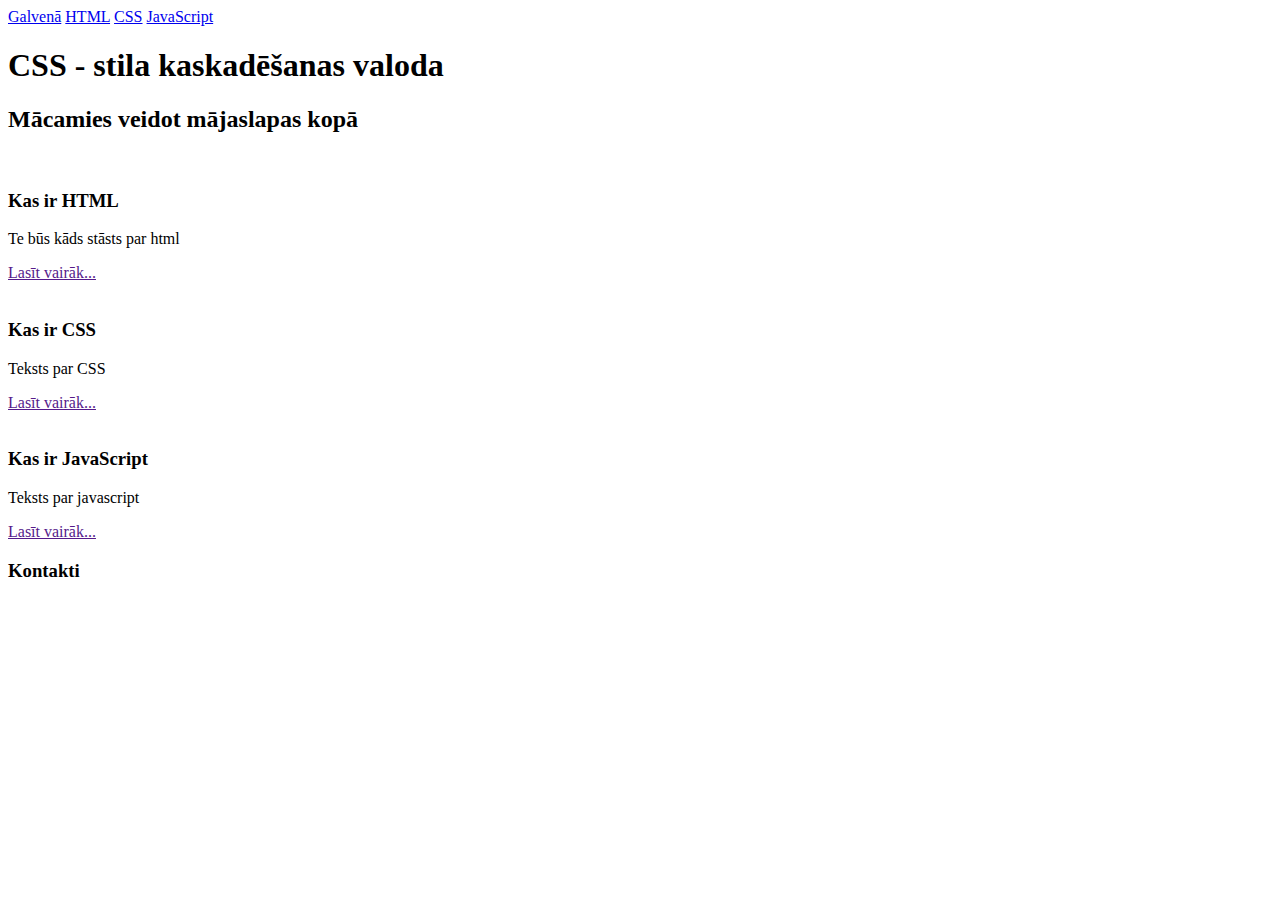
==== css.html @ dde96732 "savadīts html sadaļa" ====
<!DOCTYPE html>
<html lang="en">
<head>
    <meta charset="UTF-8">
    <meta name="viewport" content="width=device-width, initial-scale=1.0">
    <link rel="stylesheet" href="styles.css">
    <title>Document</title>
</head>
<body>
    <nav>
        <a href="index.html">Galvenā</a>
        <a href="html.html">HTML</a>
        <a href="css.html">CSS</a>
        <a href="javascript.html">JavaScript</a>
    </nav>
    <header>
        <h1>CSS - stila kaskadēšanas valoda</h1>
        <h2>Mācamies veidot mājaslapas kopā</h2>
    </header>
    <main>
        <section>
            <img src="" alt="">
            <h3>Kas ir HTML</h3>
            <p>Te būs kāds stāsts par html</p>
            <a href="">Lasīt vairāk...</a>
        </section>
        <section>
            <img src="" alt="">
            <h3>Kas ir CSS</h3>
            <p>Teksts par CSS</p>
            <a href="">Lasīt vairāk...</a>
        </section>
        <section>
            <img src="" alt="">
            <h3>Kas ir JavaScript</h3>
            <p>Teksts par javascript</p>
            <a href="">Lasīt vairāk...</a>
        </section>
    </main>
    <footer>
        <div class="left_footer">
            <h3>Kontakti</h3>

        </div>
        <div class="right_footer">
            <form action="">
                <!-- te būs forma -->
            </form>
        </div>
    </footer>
    

    <script src="script.js"></script>
</body>
</html>
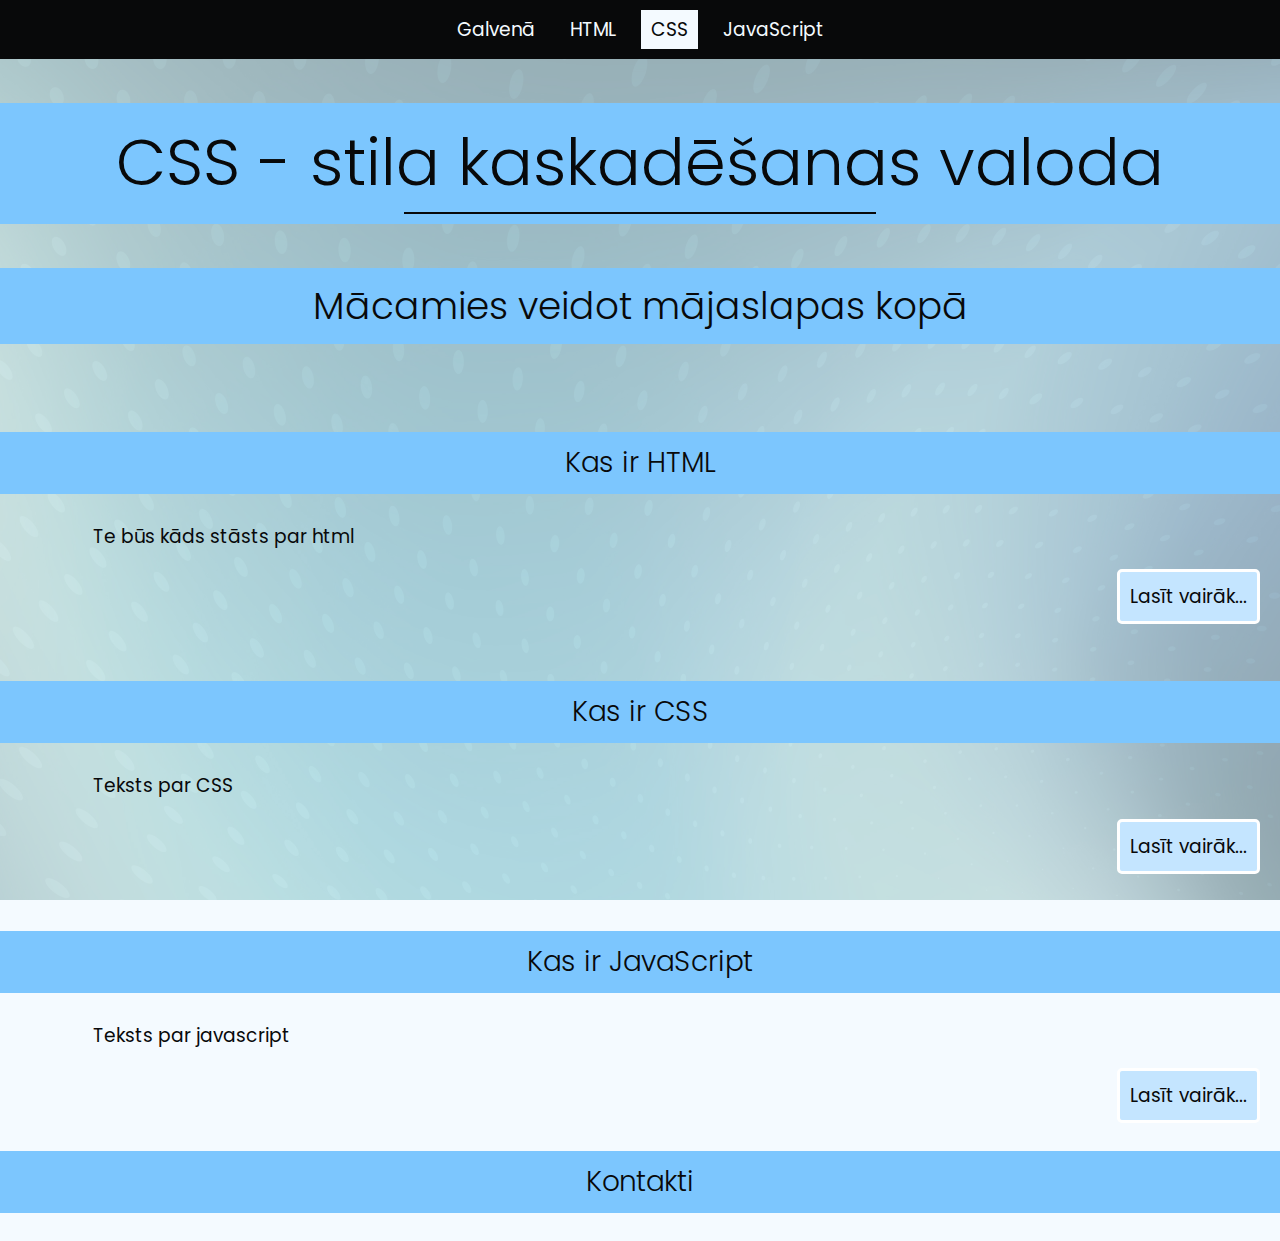
==== commit ba20862e: "css" ====
--- a/css.html
+++ b/css.html
@@ -10,7 +10,7 @@
     <nav>
         <a href="index.html">Galvenā</a>
         <a href="html.html">HTML</a>
-        <a href="css.html">CSS</a>
+        <a href="css.html" class="active_nav">CSS</a>
         <a href="javascript.html">JavaScript</a>
     </nav>
     <header>
--- a/styles.css
+++ b/styles.css
@@ -0,0 +1,162 @@
+@import url('https://fonts.googleapis.com/css2?family=Poppins:ital,wght@0,100;0,200;0,300;0,400;0,500;0,600;0,700;0,800;0,900;1,100;1,200;1,300;1,400;1,500;1,600;1,700;1,800;1,900&display=swap');
+
+:root{
+    font-size: 14pt;
+    color: #08090a;
+    font-family: "Poppins", sans-serif;
+}
+
+body{
+    background-color: #f4faff;
+    background-image: url("./5544.png");
+    background-attachment: fixed;
+    margin:0px;
+    padding: 0px;
+
+}
+
+h1,h2,h3{
+    font-weight: 300;
+    text-align: center;
+    background-color: #7cc6fe;
+    padding: 10px 50px;
+}
+
+h1{
+    /* font-size: 50pt;
+    font-size: 50px; */
+    font-size: 3.5rem;
+
+}
+h2{
+    font-size: 2rem;    
+}
+h3{
+    font-size: 1.5rem;
+}
+
+p{
+    width:50%;
+    margin-left: 5rem;
+}
+ul{
+    margin-left: 6.5rem;
+    width:75%;
+}
+
+
+.satura_bloks{
+    border: 2px solid #8789c0;
+    border-radius: 10px;
+    width: 75%;
+    margin:auto;
+    box-shadow: 0px 0px 10px #80808082;
+
+}
+
+.skata_poga{
+
+}
+.pirma_lapa_saturs{
+    display: flex;
+    justify-content: center;
+    align-items:flex-start;
+    gap:15px;
+    width: 75%;
+    margin: auto;
+}
+
+.pirma_lapa_saturs section{
+     background-color: #c4e5ff;   
+     padding: 20px 20px;
+     /* width: 25%; */
+     width: calc(70%/3);
+}
+
+.pirma_lapa_saturs h3{
+    background-color: transparent;
+    padding: 0px;
+}
+.pirma_lapa_saturs p{
+    width: 100%;
+    margin:0px;
+    height: 170px;
+    text-overflow: ellipsis;
+    overflow: hidden;
+
+    /* white-space:wrap; */
+    margin-bottom: 20px;
+}
+section{
+    overflow: hidden;
+}
+
+section a{
+    float: right;
+    margin-right: 20px;
+    padding: 10px;
+    border: 3px solid white;
+    border-radius: 5px;
+    text-decoration: none;
+    color:#08090a;
+    background-color: #c4e5ff;
+}
+
+section a:hover{
+    background: #7cc6fe;
+    transition: .5s ease;
+}
+
+
+nav{
+    background: #08090a;
+    padding:10px 20px;
+    display: flex;
+    justify-content: center;
+    gap:15px;
+    position: sticky;
+    top:0px;
+}
+
+nav a{
+    display: block;
+    padding: 5px 10px;
+    color: #f4faff;
+    text-decoration: none;
+}
+
+
+nav a:not(.active_nav):hover {
+    background-color: #f4faff3f;
+    transition: all .5s ease;
+}
+
+.active_nav{
+    background-color: #f4faff;
+    color:#08090a;
+}
+h1::after{
+    content: "";
+    display: block;
+    height: 2px;
+    width: 40%;
+    margin: auto;
+    background-color: #08090a;
+}
+
+.icon{
+    text-align: center;
+    font-size: 2rem;
+    color: #f4faff;
+    text-shadow: 0px 5px 10px rgba(0, 0, 0, 0.474);
+}
+
+
+.contacts_wrap{
+    display: flex;
+    justify-content: space-around;
+}
+
+.contacts_wrap > div{
+    width: calc(85%/2);
+}